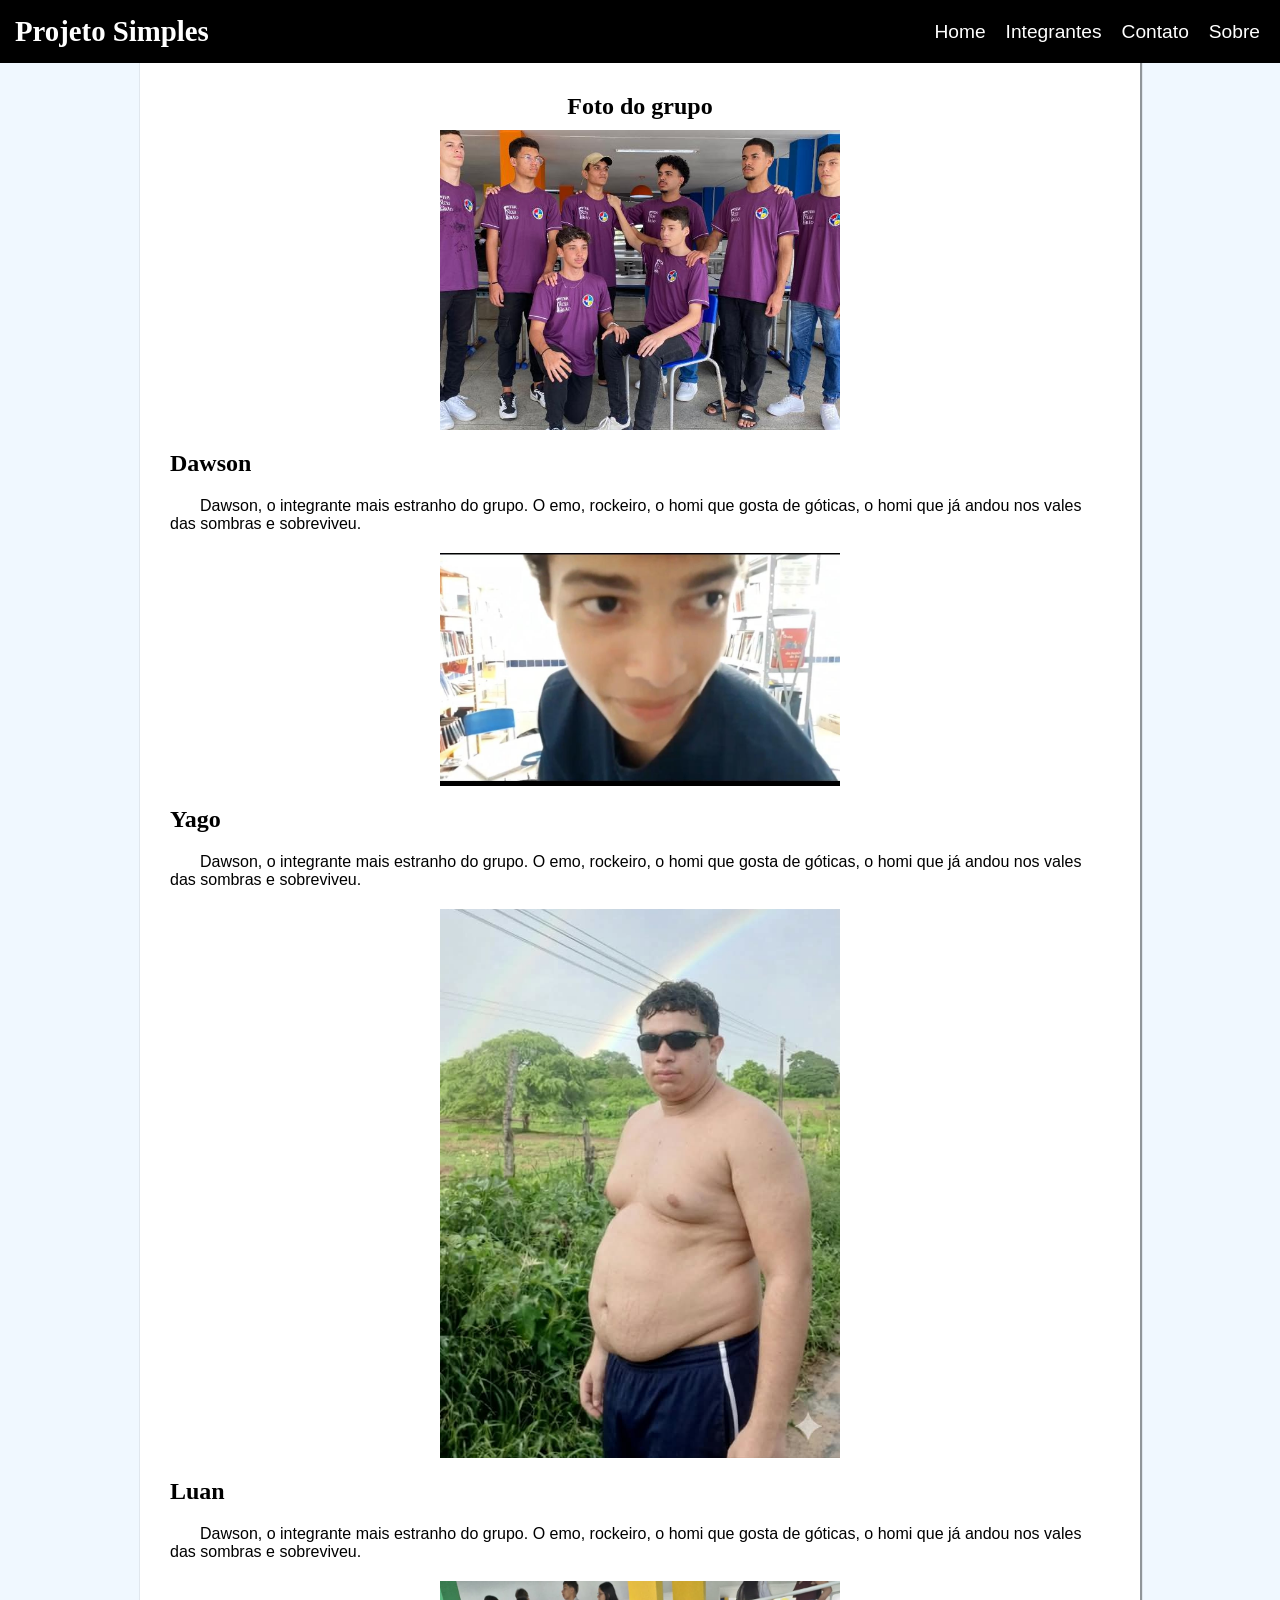
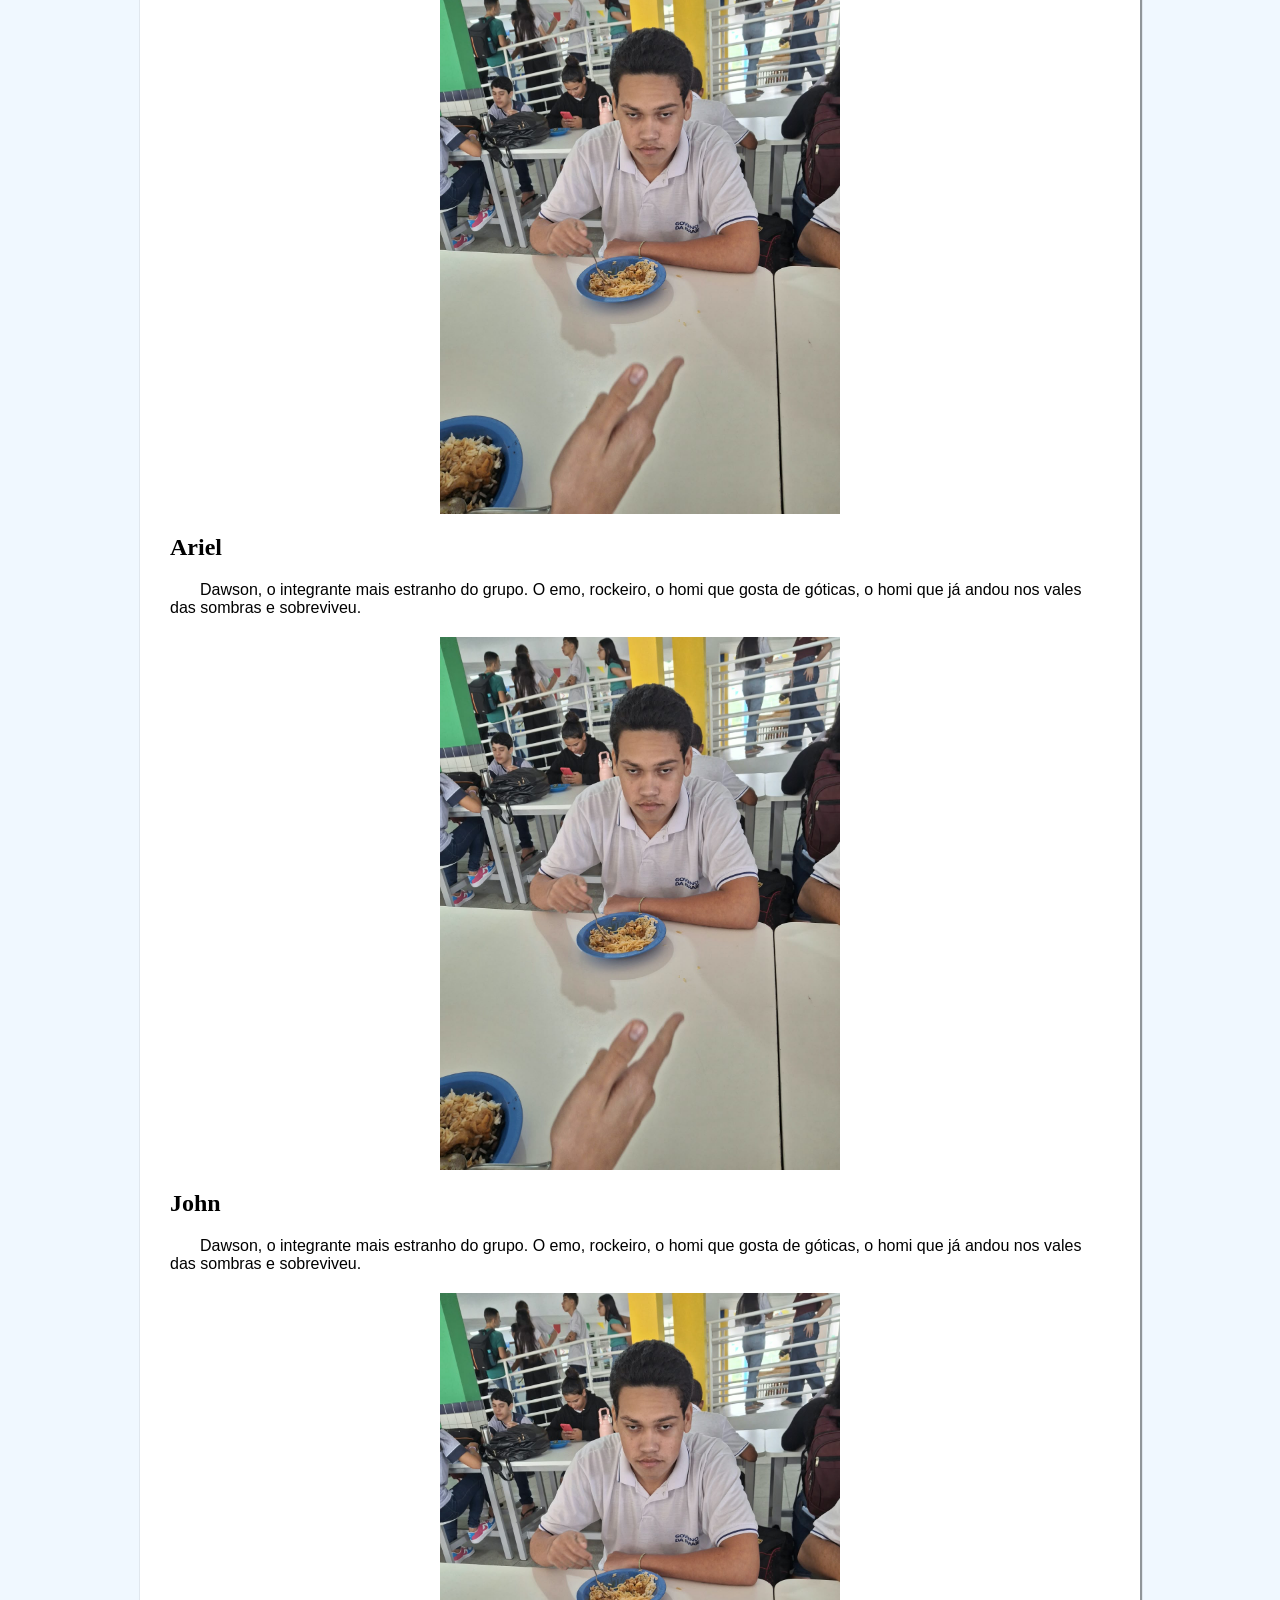
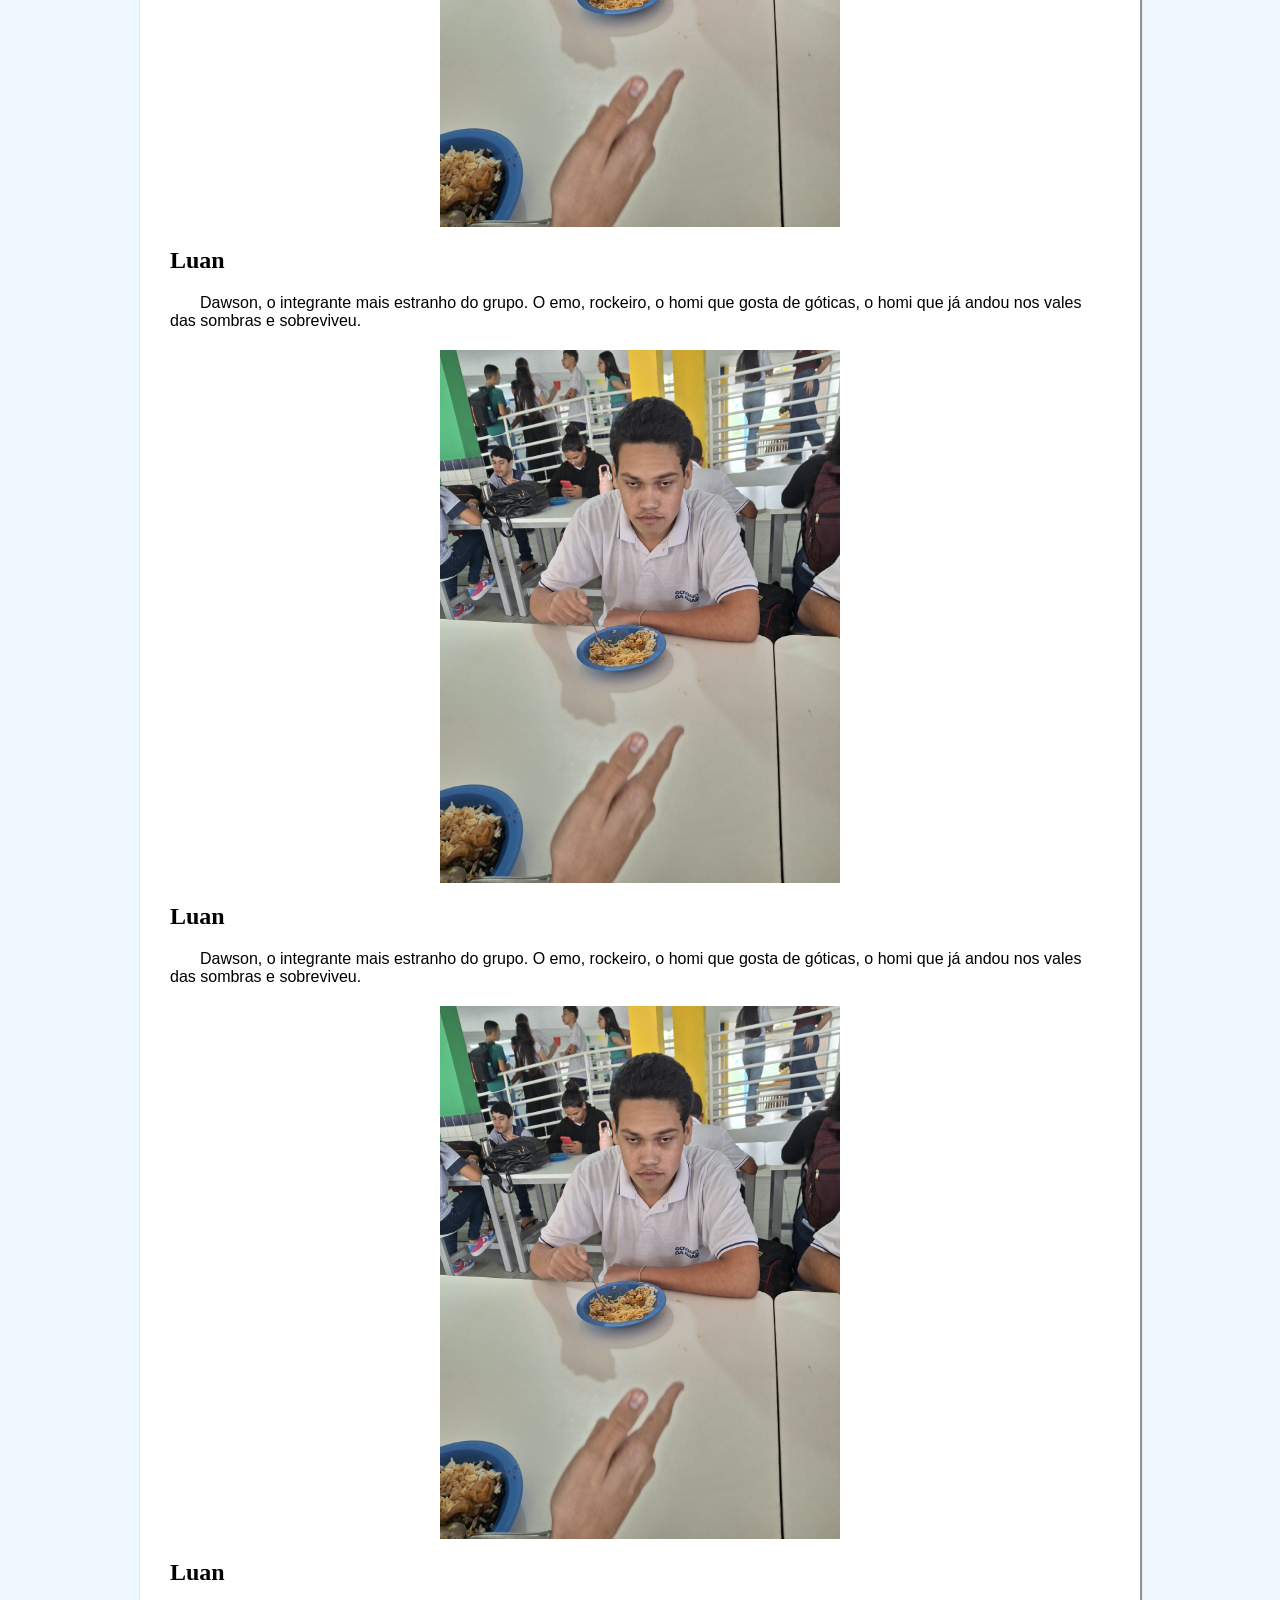
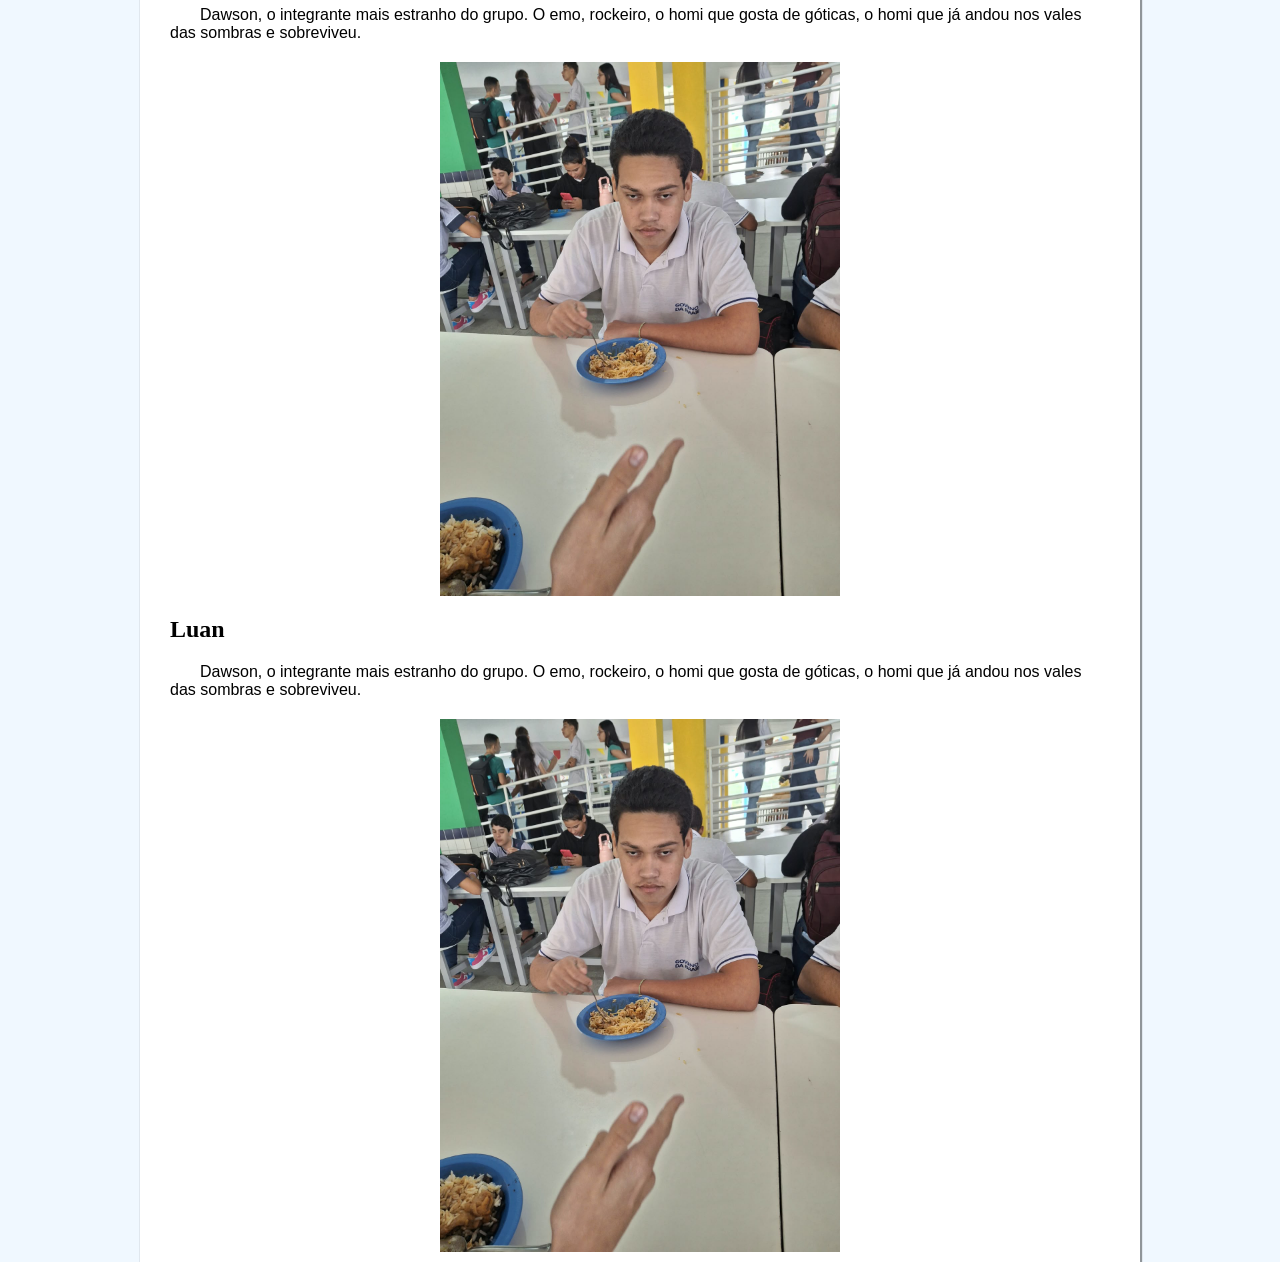
==== projeto/index.html @ ccc91146 "projeto simples para treinar" ====
<!DOCTYPE html>
<html lang="pt-br">
<head>
    <meta charset="UTF-8">
    <meta name="viewport" content="width=device-width, initial-scale=1.0">
    <title>Projeto</title>
    <link rel="stylesheet" href="style/style.css">
</head>
<body>
    <header>
        <h1>Projeto Simples</h1>

        <nav id="menu">
            <ul>
                <li><a href="#" class="link">Home</a></li>
                <li><a href="#" class="link">Integrantes</a></li>
                <li><a href="#" class="link">Contato</a></li>
                <li><a href="#" class="link">Sobre</a></li>
            </ul>
        </nav>
    </header>

    <main>
        <div class="foto">
            <h2 style="text-align: center;">Foto do grupo</h2>
            <img src="img/grupo.jpg" alt="Foto dos mlks.">
        </div>
        <div class="grupo">
            <div class="integrante">
                <h2>Dawson</h2>
                <p>Dawson, o integrante mais estranho do grupo. O emo, rockeiro, o homi que gosta de góticas, o homi que já andou nos vales das sombras e sobreviveu.</p>
            </div>
            <div class="foto-integrante">
                <img src="img/dawson.jpg" alt="">
            </div>
            <div class="integrante">
                <h2>Yago</h2>
                <p>Dawson, o integrante mais estranho do grupo. O emo, rockeiro, o homi que gosta de góticas, o homi que já andou nos vales das sombras e sobreviveu.</p>
            </div>
            <div class="foto-integrante">
                <img src="img/yago-novo.jpg" alt="">
            </div>
            <div class="integrante">
                <h2>Luan</h2>
                <p>Dawson, o integrante mais estranho do grupo. O emo, rockeiro, o homi que gosta de góticas, o homi que já andou nos vales das sombras e sobreviveu.</p>
            </div>
            <div class="foto-integrante">
                <img src="img/luan.jpg" alt="">
            </div>
            <div class="integrante">
                <h2>Ariel</h2>
                <p>Dawson, o integrante mais estranho do grupo. O emo, rockeiro, o homi que gosta de góticas, o homi que já andou nos vales das sombras e sobreviveu.</p>
            </div>
            <div class="foto-integrante">
                <img src="img/luan.jpg" alt="">
            </div>
            <div class="integrante">
                <h2>John</h2>
                <p>Dawson, o integrante mais estranho do grupo. O emo, rockeiro, o homi que gosta de góticas, o homi que já andou nos vales das sombras e sobreviveu.</p>
            </div>
            <div class="foto-integrante">
                <img src="img/luan.jpg" alt="">
            </div>
            <div class="integrante">
                <h2>Luan</h2>
                <p>Dawson, o integrante mais estranho do grupo. O emo, rockeiro, o homi que gosta de góticas, o homi que já andou nos vales das sombras e sobreviveu.</p>
            </div>
            <div class="foto-integrante">
                <img src="img/luan.jpg" alt="">
            </div>
            <div class="integrante">
                <h2>Luan</h2>
                <p>Dawson, o integrante mais estranho do grupo. O emo, rockeiro, o homi que gosta de góticas, o homi que já andou nos vales das sombras e sobreviveu.</p>
            </div>
            <div class="foto-integrante">
                <img src="img/luan.jpg" alt="">
            </div>
            <div class="integrante">
                <h2>Luan</h2>
                <p>Dawson, o integrante mais estranho do grupo. O emo, rockeiro, o homi que gosta de góticas, o homi que já andou nos vales das sombras e sobreviveu.</p>
            </div>
            <div class="foto-integrante">
                <img src="img/luan.jpg" alt="">
            </div>
            <div class="integrante">
                <h2>Luan</h2>
                <p>Dawson, o integrante mais estranho do grupo. O emo, rockeiro, o homi que gosta de góticas, o homi que já andou nos vales das sombras e sobreviveu.</p>
            </div>
            <div class="foto-integrante">
                <img src="img/luan.jpg" alt="">
            </div>
        </div>
    </main>

    <footer>

    </footer>
</body>
</html>
---- projeto/style/style.css ----
@charset "UTF-8";

* {
    padding: 0;
    margin: 0;
    box-sizing: border-box;
    font-family: Verdana, Geneva, Tahoma, sans-serif;
}

header {
    display: flex;
    background-color: black;
    justify-content: space-between;
    align-items: center;
    padding: 15px;
}

header h1 {
    color: white;
    font-family: 'Times New Roman', Times, serif;
    font-size: 1.8em;
}

#menu ul {
    display: flex;
    gap: 10px;
    list-style-type: none;
}

#menu a {
    color: white;
    padding: 5px;
    font-size: 1.2em;
    text-decoration: none;
    transition: background-color 0.5s, color 0.5s;
}

#menu a:hover {
    background-color: white;
    color: black;
    border-radius: 8px;
}

body {
    background-color: aliceblue;
}

main {
    max-width: 1000px;
    padding: 10px;
    background-color: white;
    margin: auto;
    box-shadow: 1px 1px 1px 1px rgba(0, 0, 0, 0.400);
}

main h2 {
    font-family: 'Times New Roman', Times, serif;
    margin: 20px;
}

main p {
    text-indent: 30px;
    margin: 20px;
}

main h2 {
    margin-bottom: 10px;
}

.foto > img {
    width: 400px;
    aspect-ratio: 16/12;
    object-fit: cover;
    display: block;
    margin: auto;
}

.foto-integrante {
    width: 400px;
    margin: auto;
}

.foto-integrante > img {
    display: block;
    margin: auto;
    width: 100%;
    object-fit: cover;
}
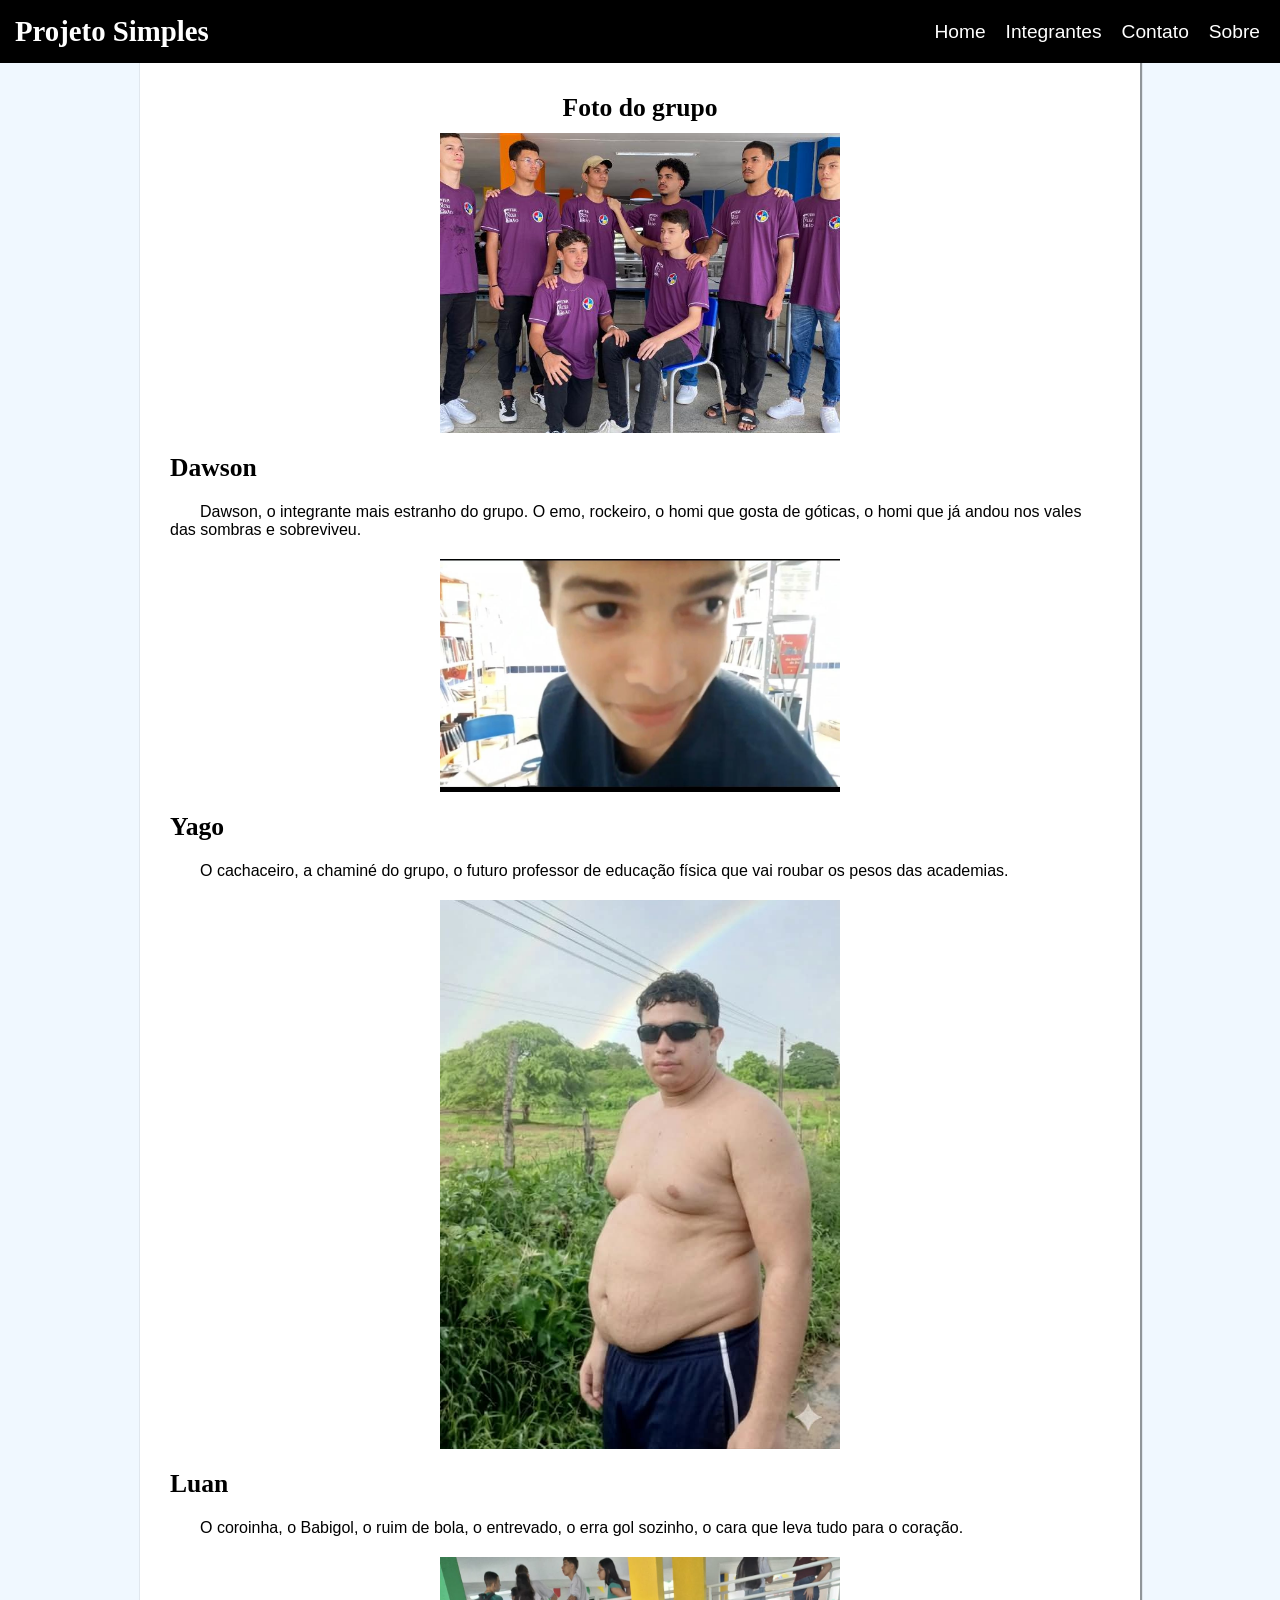
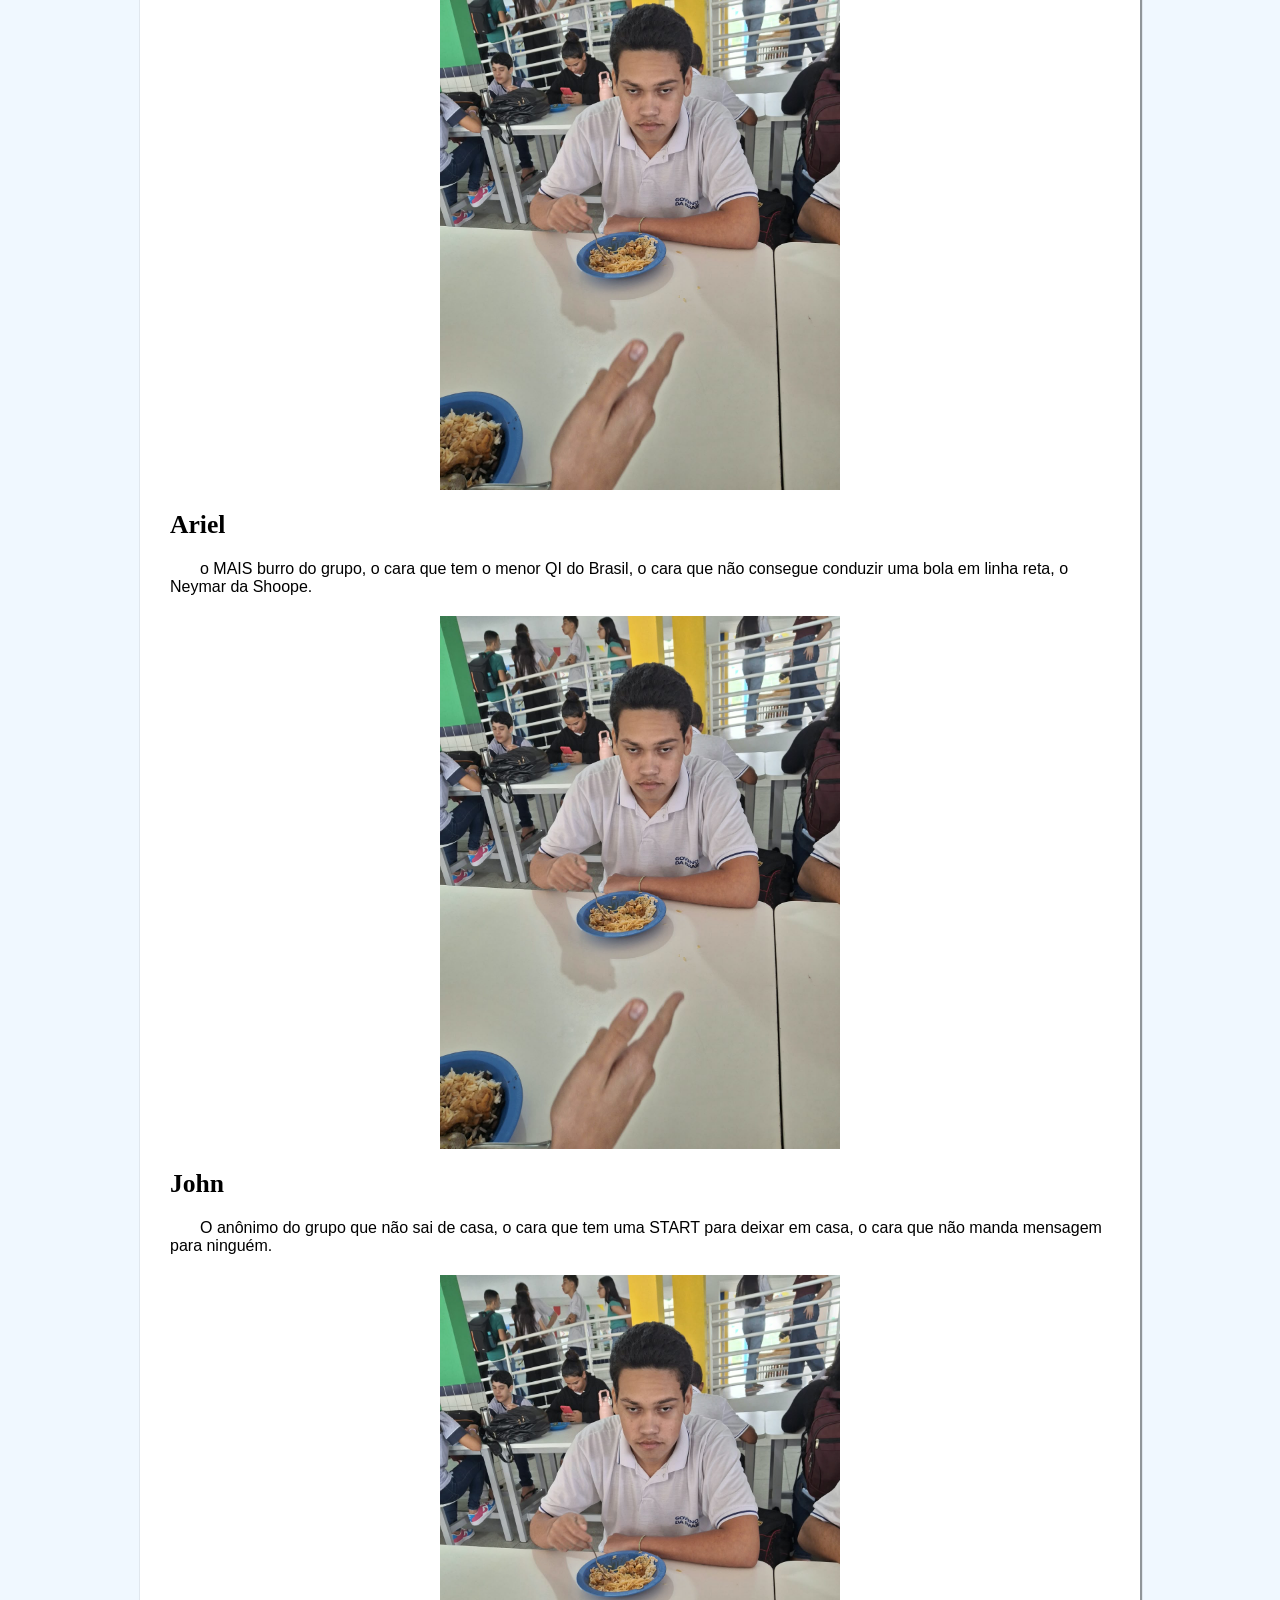
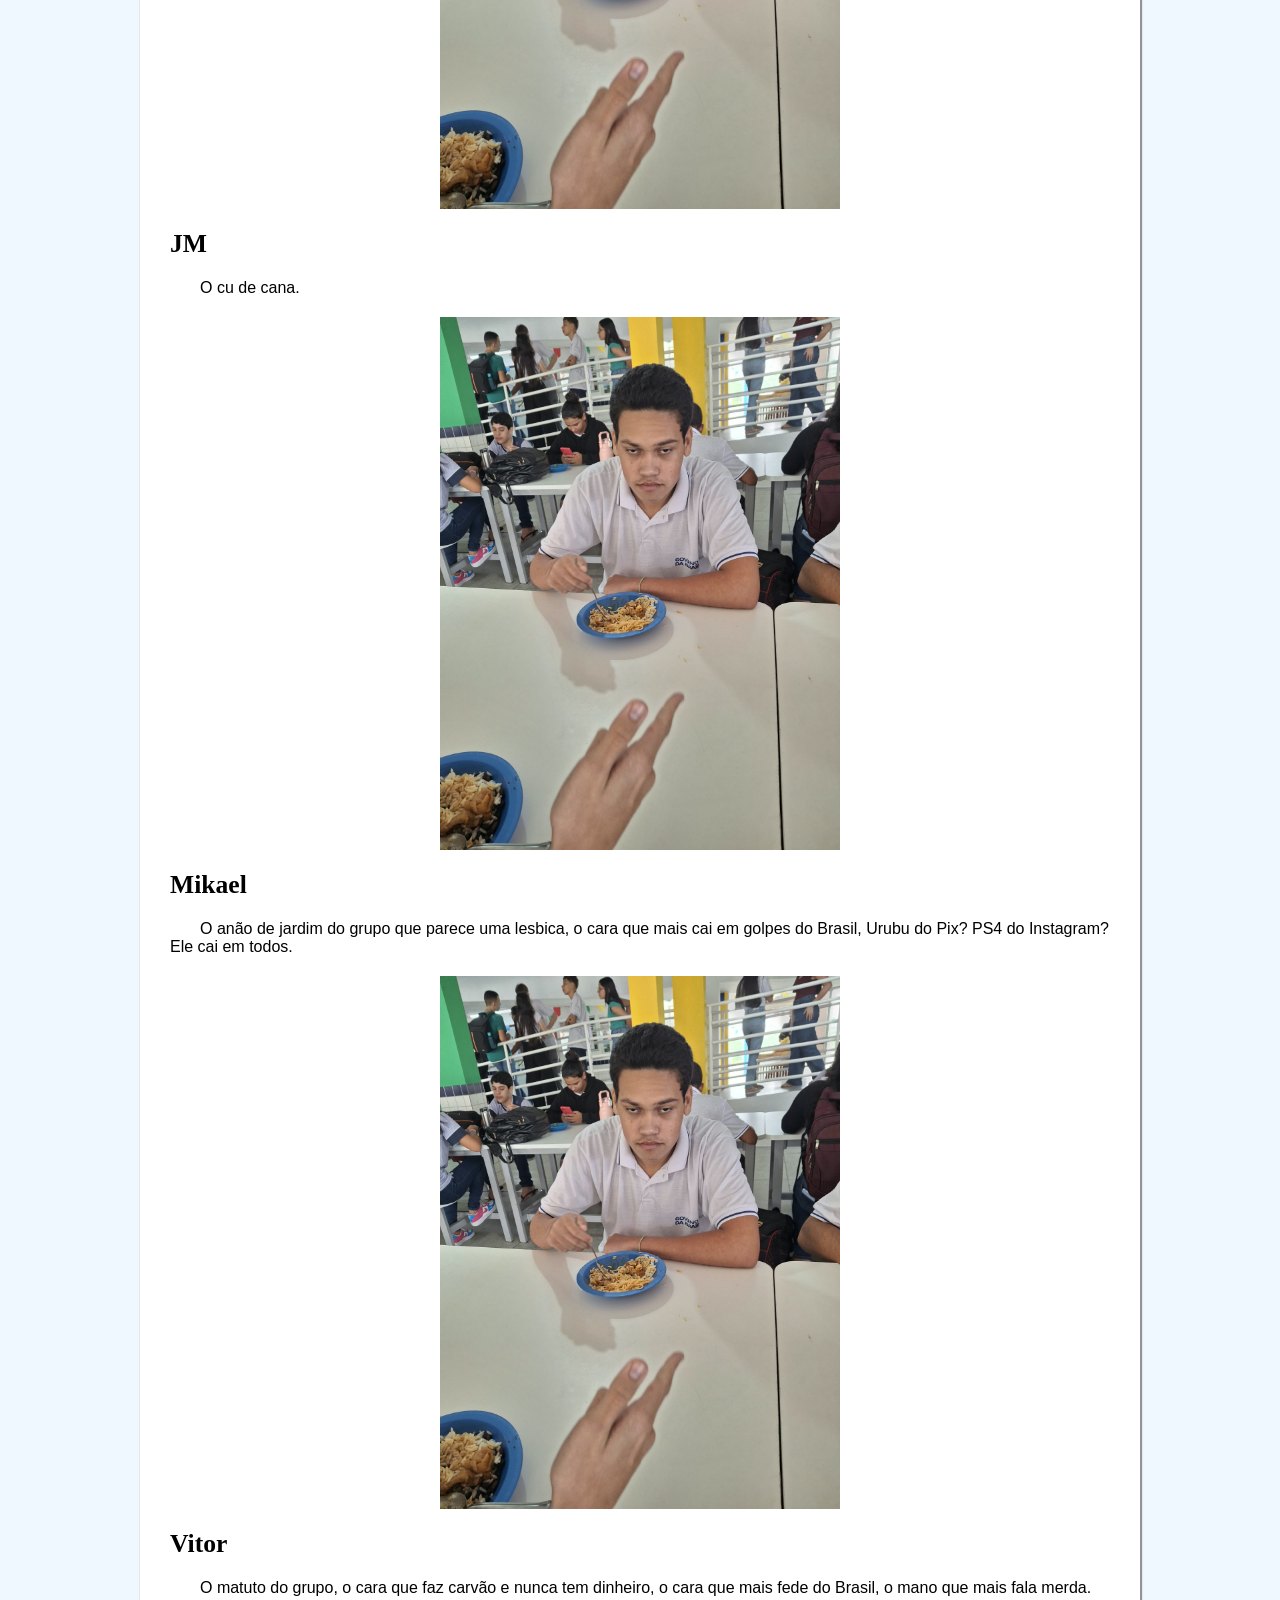
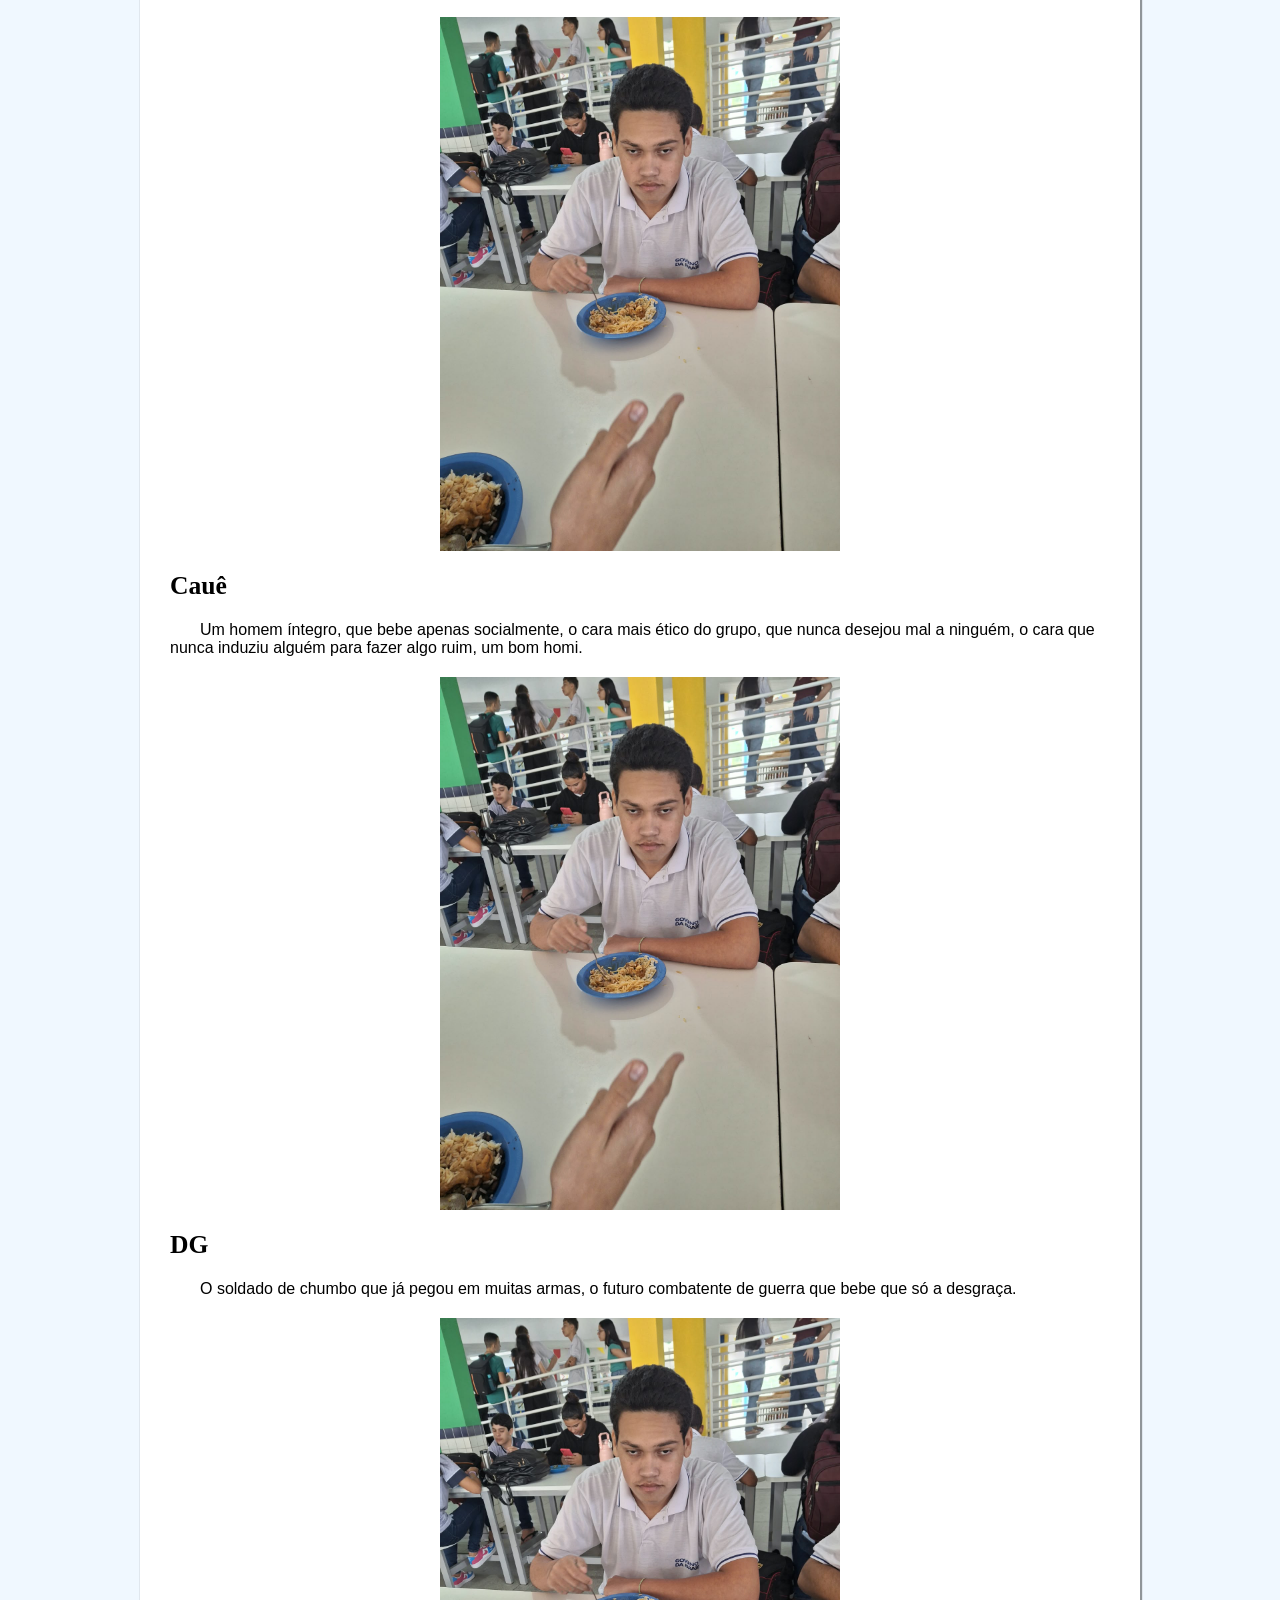
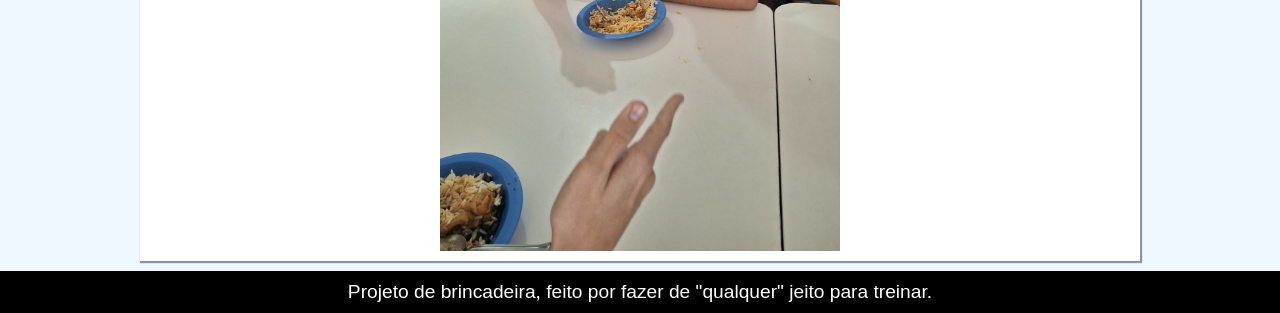
==== commit 80191760: "mundanças no conteudo" ====
--- a/projeto/index.html
+++ b/projeto/index.html
@@ -12,8 +12,8 @@
 
         <nav id="menu">
             <ul>
-                <li><a href="#" class="link">Home</a></li>
-                <li><a href="#" class="link">Integrantes</a></li>
+                <li><a href="index.html" class="link">Home</a></li>
+                <li><a href="#integrantes" class="link">Integrantes</a></li>
                 <li><a href="#" class="link">Contato</a></li>
                 <li><a href="#" class="link">Sobre</a></li>
             </ul>
@@ -27,7 +27,7 @@
         </div>
         <div class="grupo">
             <div class="integrante">
-                <h2>Dawson</h2>
+                <h2 id="integrantes">Dawson</h2>
                 <p>Dawson, o integrante mais estranho do grupo. O emo, rockeiro, o homi que gosta de góticas, o homi que já andou nos vales das sombras e sobreviveu.</p>
             </div>
             <div class="foto-integrante">
@@ -35,56 +35,63 @@
             </div>
             <div class="integrante">
                 <h2>Yago</h2>
-                <p>Dawson, o integrante mais estranho do grupo. O emo, rockeiro, o homi que gosta de góticas, o homi que já andou nos vales das sombras e sobreviveu.</p>
+                <p>O cachaceiro, a chaminé do grupo, o futuro professor de educação física que vai roubar os pesos das academias.</p>
             </div>
             <div class="foto-integrante">
                 <img src="img/yago-novo.jpg" alt="">
             </div>
             <div class="integrante">
                 <h2>Luan</h2>
-                <p>Dawson, o integrante mais estranho do grupo. O emo, rockeiro, o homi que gosta de góticas, o homi que já andou nos vales das sombras e sobreviveu.</p>
+                <p>O coroinha, o Babigol, o ruim de bola, o entrevado, o erra gol sozinho, o cara que leva tudo para o coração.</p>
             </div>
             <div class="foto-integrante">
                 <img src="img/luan.jpg" alt="">
             </div>
             <div class="integrante">
                 <h2>Ariel</h2>
-                <p>Dawson, o integrante mais estranho do grupo. O emo, rockeiro, o homi que gosta de góticas, o homi que já andou nos vales das sombras e sobreviveu.</p>
+                <p>o MAIS burro do grupo, o cara que tem o menor QI do Brasil, o cara que não consegue conduzir uma bola em linha reta, o Neymar da Shoope.</p>
             </div>
             <div class="foto-integrante">
                 <img src="img/luan.jpg" alt="">
             </div>
             <div class="integrante">
                 <h2>John</h2>
-                <p>Dawson, o integrante mais estranho do grupo. O emo, rockeiro, o homi que gosta de góticas, o homi que já andou nos vales das sombras e sobreviveu.</p>
+                <p>O anônimo do grupo que não sai de casa, o cara que tem uma START para deixar em casa, o cara que não manda mensagem para ninguém.</p>
             </div>
             <div class="foto-integrante">
                 <img src="img/luan.jpg" alt="">
             </div>
             <div class="integrante">
-                <h2>Luan</h2>
-                <p>Dawson, o integrante mais estranho do grupo. O emo, rockeiro, o homi que gosta de góticas, o homi que já andou nos vales das sombras e sobreviveu.</p>
+                <h2>JM</h2>
+                <p>O cu de cana.</p>
             </div>
             <div class="foto-integrante">
                 <img src="img/luan.jpg" alt="">
             </div>
             <div class="integrante">
-                <h2>Luan</h2>
-                <p>Dawson, o integrante mais estranho do grupo. O emo, rockeiro, o homi que gosta de góticas, o homi que já andou nos vales das sombras e sobreviveu.</p>
+                <h2>Mikael</h2>
+                <p>O anão de jardim do grupo que parece uma lesbica, o cara que mais cai em golpes do Brasil, Urubu do Pix? PS4 do Instagram? Ele cai em todos.</p>
             </div>
             <div class="foto-integrante">
                 <img src="img/luan.jpg" alt="">
             </div>
             <div class="integrante">
-                <h2>Luan</h2>
-                <p>Dawson, o integrante mais estranho do grupo. O emo, rockeiro, o homi que gosta de góticas, o homi que já andou nos vales das sombras e sobreviveu.</p>
+                <h2>Vitor</h2>
+                <p>O matuto do grupo, o cara que faz carvão e nunca tem dinheiro, o cara que mais fede do Brasil, o mano que mais fala merda.</p>
             </div>
             <div class="foto-integrante">
                 <img src="img/luan.jpg" alt="">
             </div>
             <div class="integrante">
-                <h2>Luan</h2>
-                <p>Dawson, o integrante mais estranho do grupo. O emo, rockeiro, o homi que gosta de góticas, o homi que já andou nos vales das sombras e sobreviveu.</p>
+                <h2>Cauê</h2>
+                <p>Um homem íntegro, que bebe apenas socialmente, o cara mais ético do grupo, que nunca desejou mal a ninguém, o cara que nunca induziu alguém para fazer algo ruim, um bom homi.</p>
+            </div>
+            <div class="foto-integrante">
+                <img src="img/luan.jpg" alt="">
+            </div>
+            <div class="integrante">
+                <h2>DG</h2>
+                <p>O soldado de chumbo que já pegou em muitas armas, o futuro combatente de guerra que bebe que só a desgraça.</p>
             </div>
             <div class="foto-integrante">
                 <img src="img/luan.jpg" alt="">
@@ -93,7 +100,7 @@
     </main>
 
     <footer>
-
+        <p>Projeto de brincadeira, feito por fazer de "qualquer" jeito para treinar.</p>
     </footer>
 </body>
 </html>
--- a/projeto/style/style.css
+++ b/projeto/style/style.css
@@ -9,10 +9,14 @@
 
 header {
     display: flex;
+    position: sticky;
+    top: 0;
+    z-index: 1;
     background-color: black;
     justify-content: space-between;
     align-items: center;
     padding: 15px;
+
 }
 
 header h1 {
@@ -56,6 +60,7 @@
 main h2 {
     font-family: 'Times New Roman', Times, serif;
     margin: 20px;
+    font-size: 1.6em;
 }
 
 main p {
@@ -85,4 +90,13 @@
     margin: auto;
     width: 100%;
     object-fit: cover;
+}
+
+footer {
+    background-color: black;
+    color: white;
+    text-align: center;
+    padding: 10px;
+    margin-top: 10px;
+    font-size: 1.2em;
 }
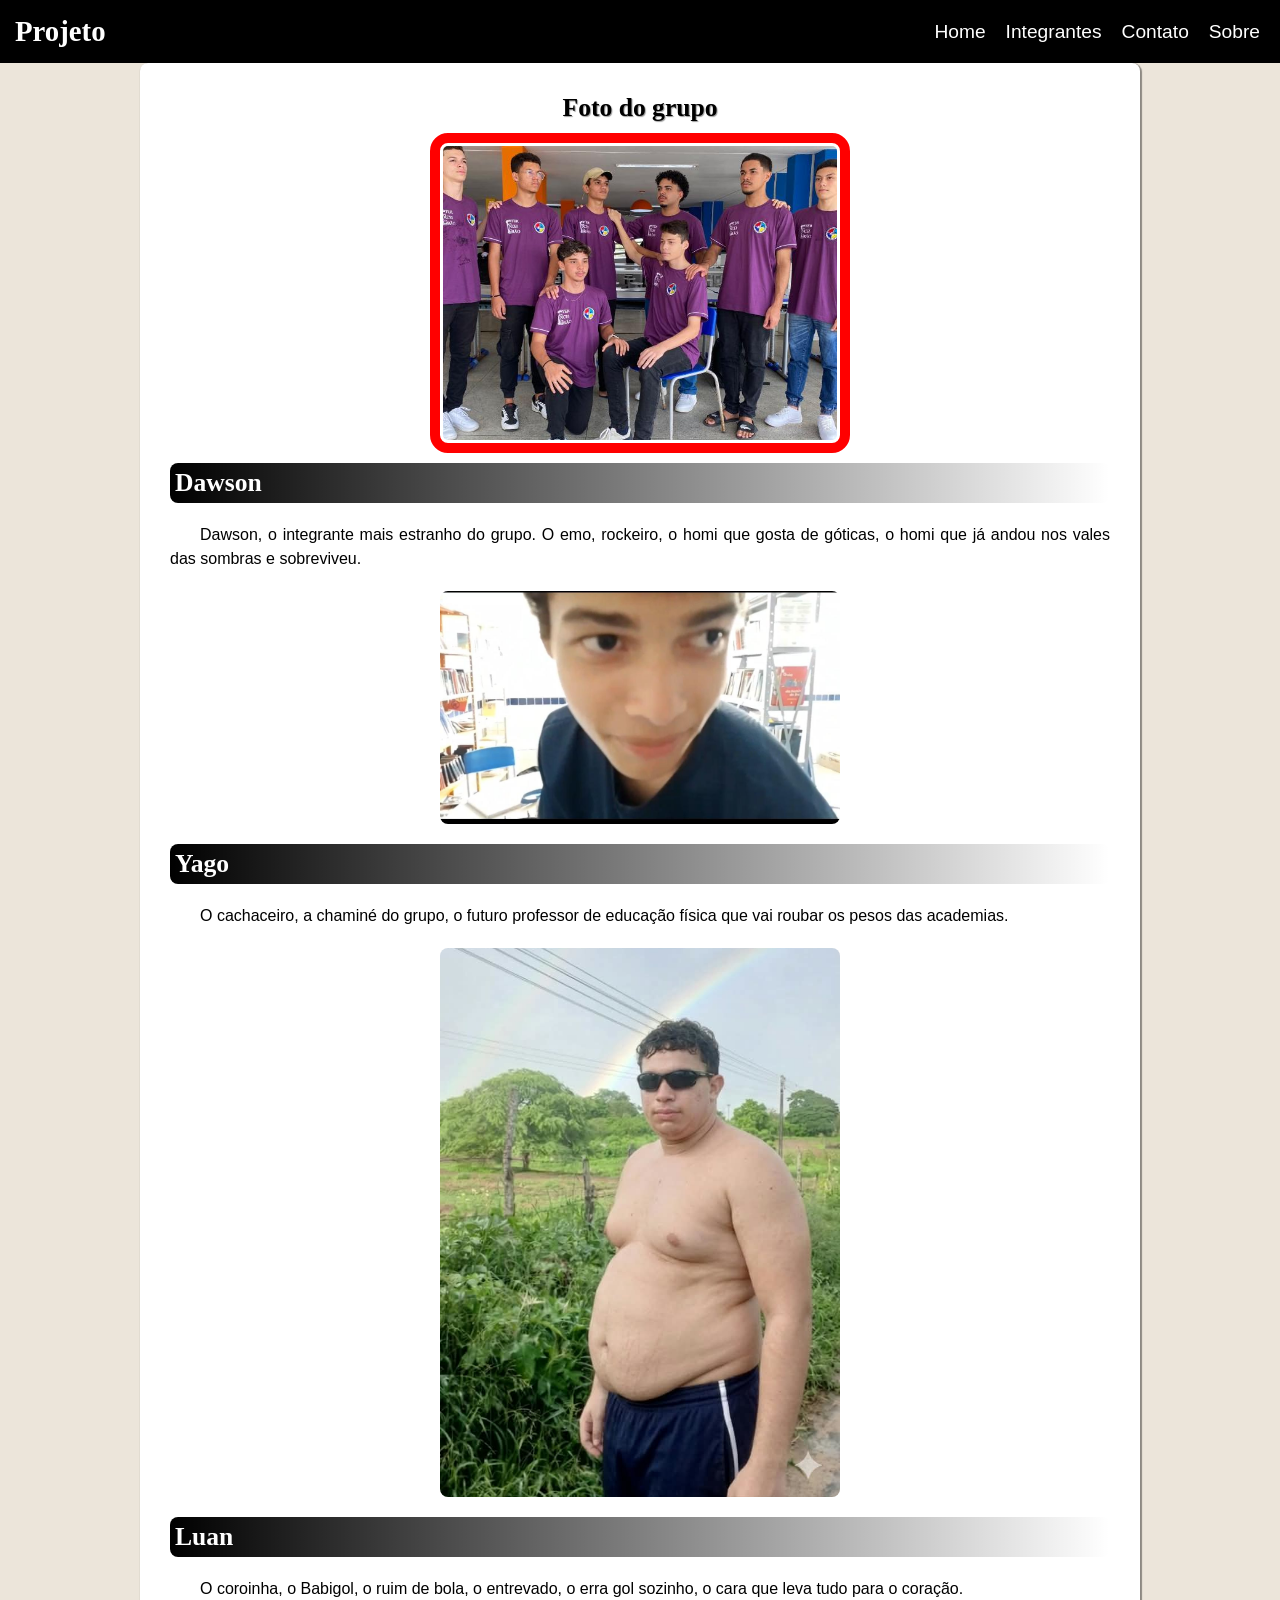
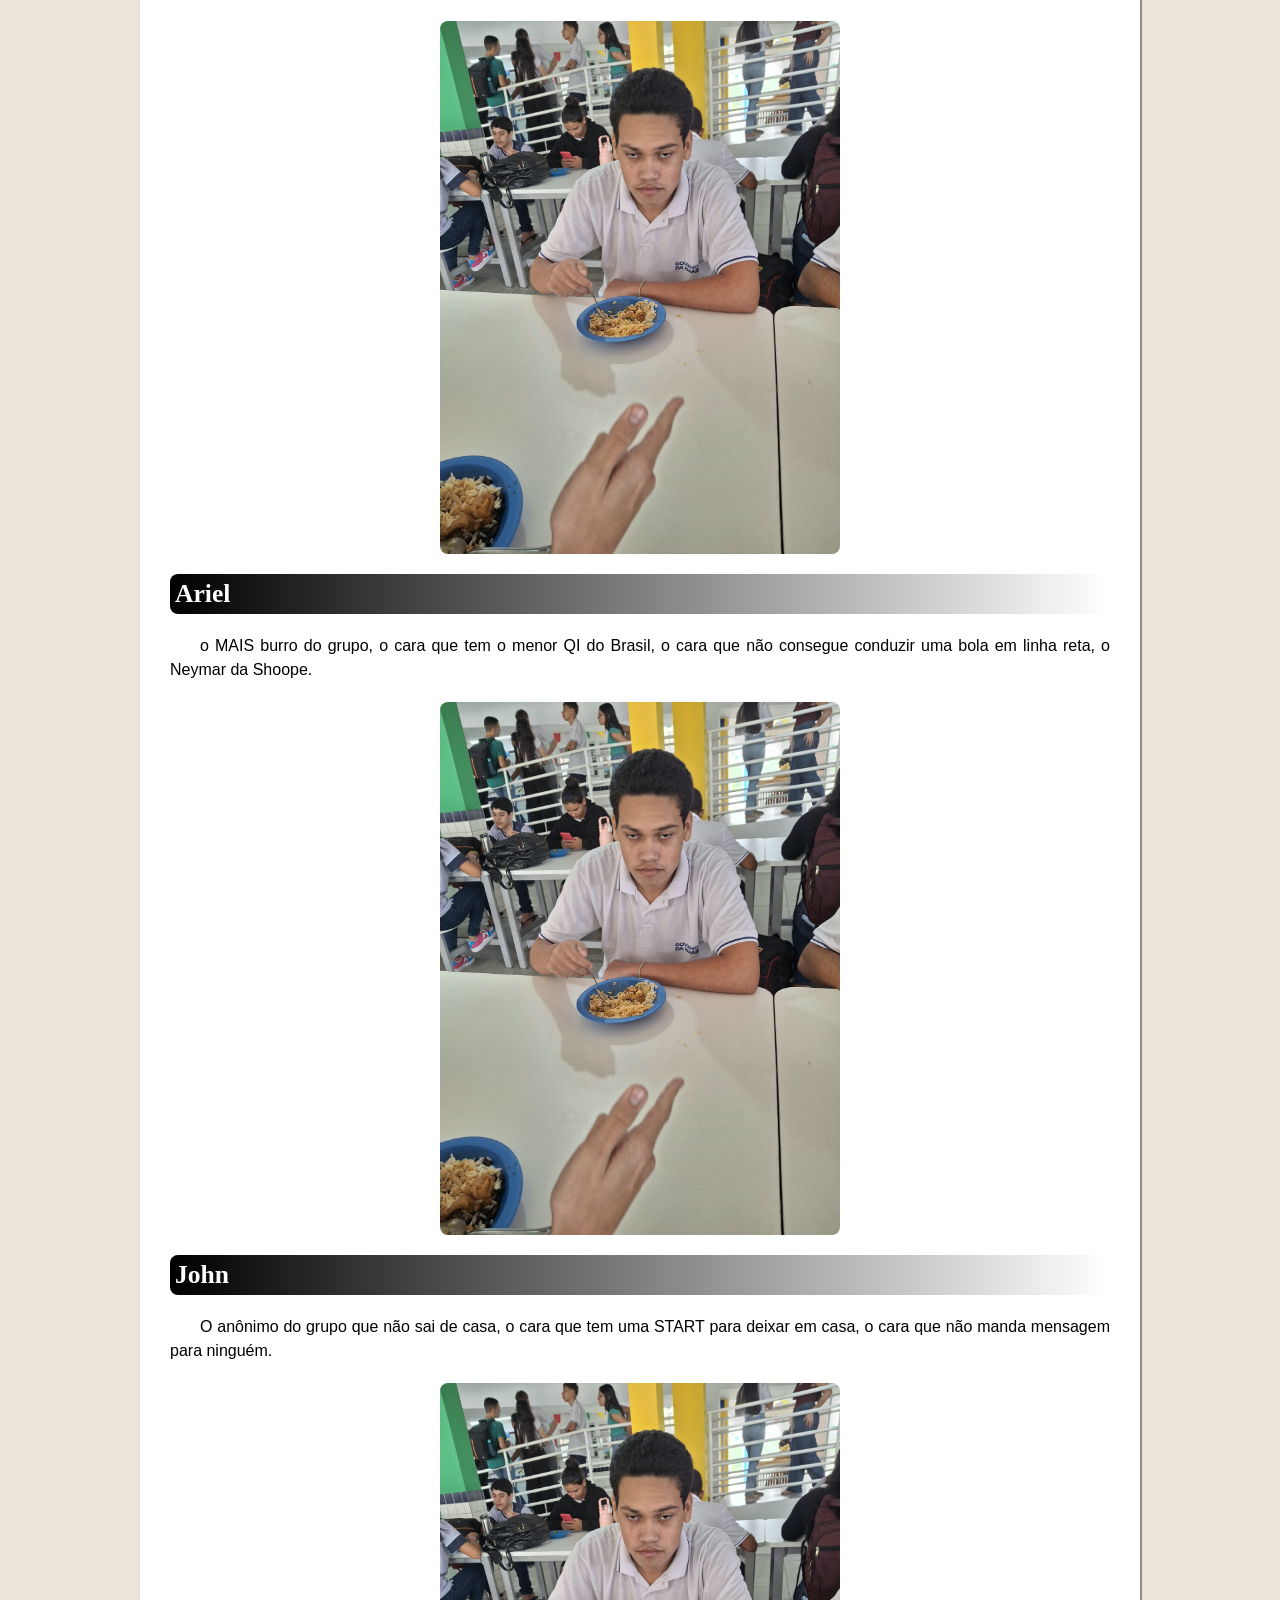
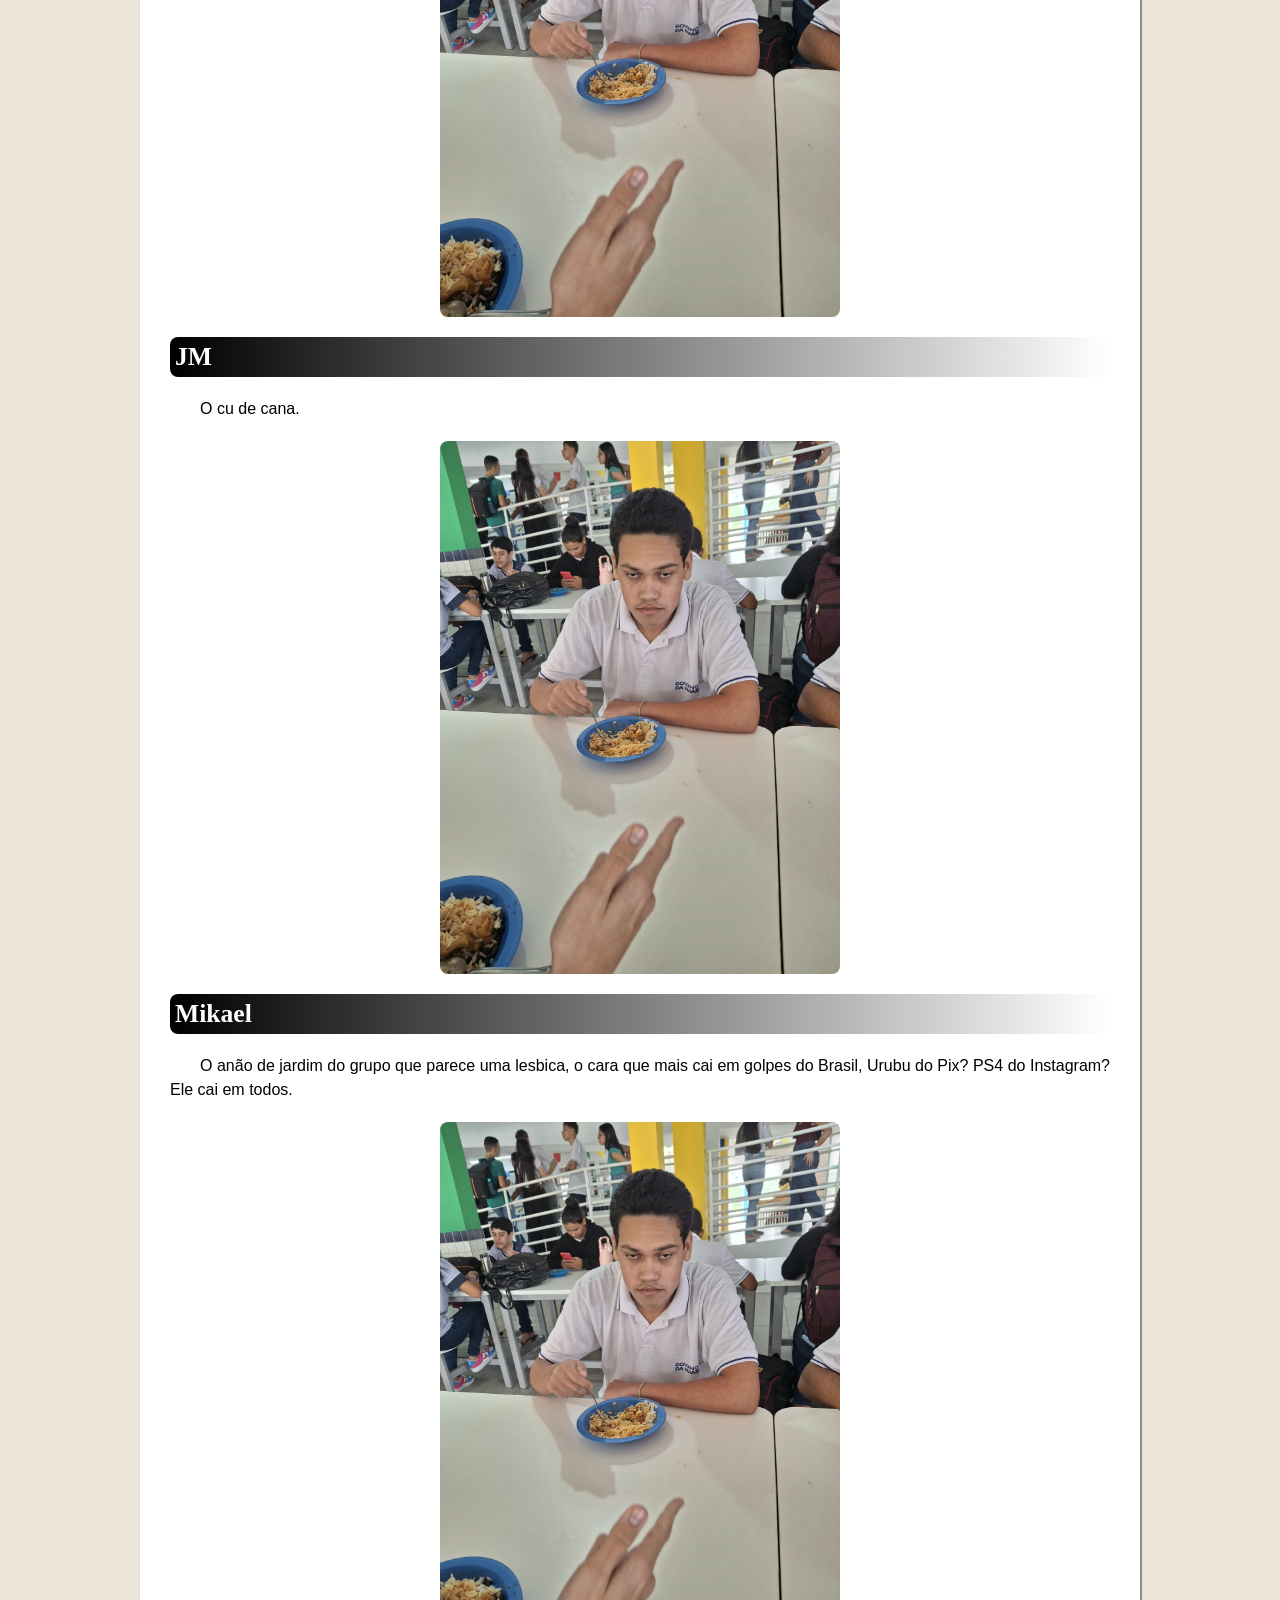
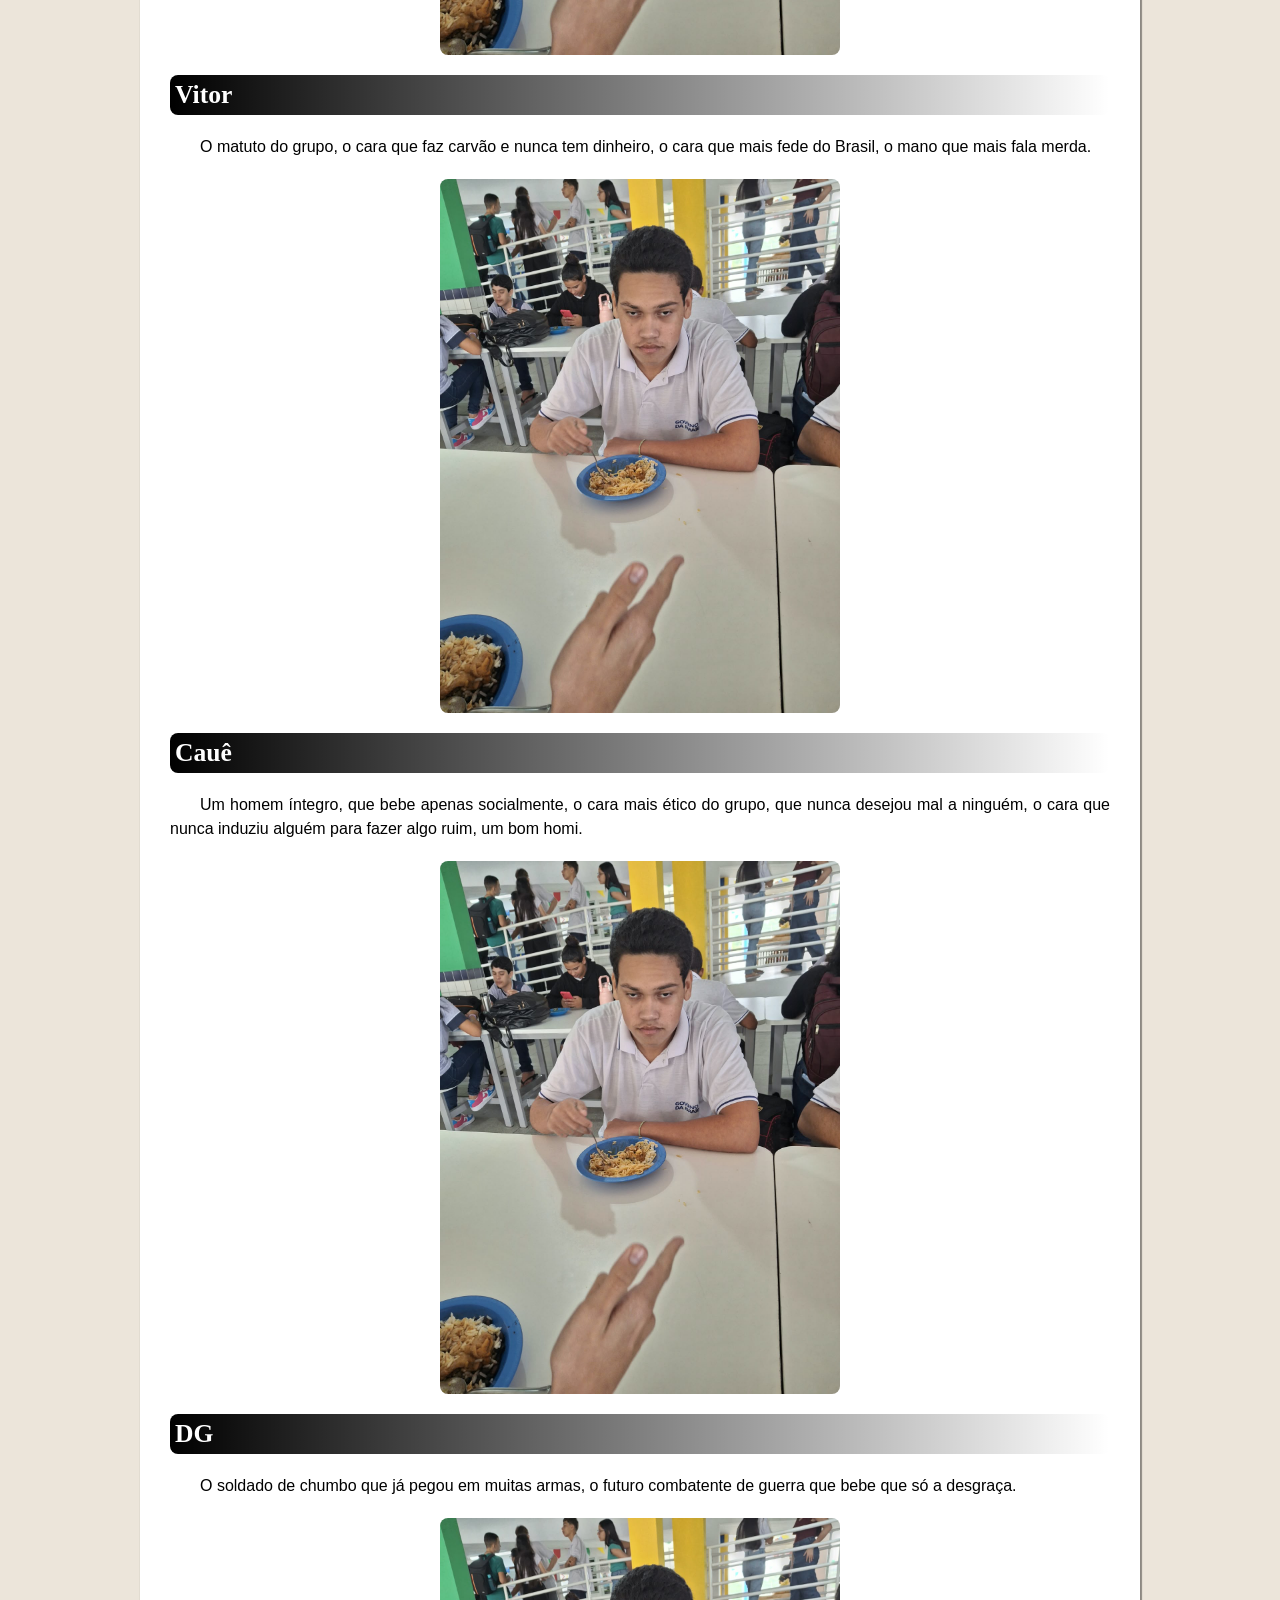
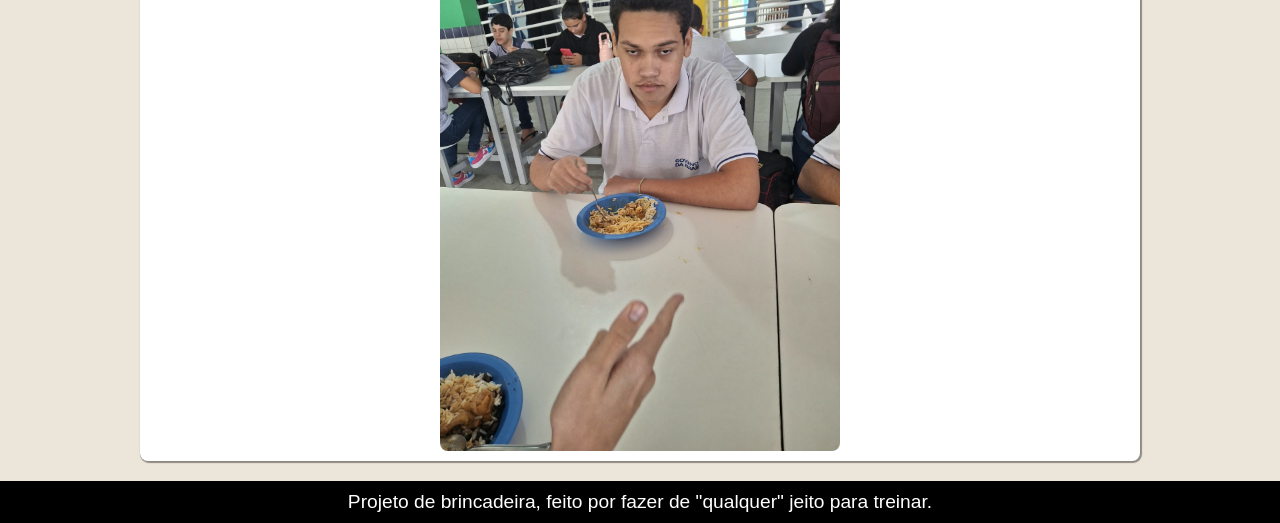
==== commit 8a930046: "mudanças em alguns projetos" ====
--- a/projeto/index.html
+++ b/projeto/index.html
@@ -8,7 +8,7 @@
 </head>
 <body>
     <header>
-        <h1>Projeto Simples</h1>
+        <h1>Projeto</h1>
 
         <nav id="menu">
             <ul>
@@ -22,7 +22,7 @@
 
     <main>
         <div class="foto">
-            <h2 style="text-align: center;">Foto do grupo</h2>
+            <h2 class="grupo-text">Foto do grupo</h2>
             <img src="img/grupo.jpg" alt="Foto dos mlks.">
         </div>
         <div class="grupo">
--- a/projeto/style/style.css
+++ b/projeto/style/style.css
@@ -9,14 +9,14 @@
 
 header {
     display: flex;
+    flex-flow: row wrap;
+    justify-content: space-between;
+    align-items: center;
+    background-color: black;
+    padding: 15px;
     position: sticky;
     top: 0;
     z-index: 1;
-    background-color: black;
-    justify-content: space-between;
-    align-items: center;
-    padding: 15px;
-
 }
 
 header h1 {
@@ -37,6 +37,7 @@
     font-size: 1.2em;
     text-decoration: none;
     transition: background-color 0.5s, color 0.5s;
+    border-radius: 8px;
 }
 
 #menu a:hover {
@@ -46,15 +47,21 @@
 }
 
 body {
-    background-color: aliceblue;
+    background-color: rgb(236, 229, 218);
 }
 
 main {
     max-width: 1000px;
     padding: 10px;
+    margin: auto;
     background-color: white;
-    margin: auto;
     box-shadow: 1px 1px 1px 1px rgba(0, 0, 0, 0.400);
+    border-radius: 8px;
+}
+
+.grupo-text {
+    text-align: center;
+    text-shadow: 1px 1px 1px rgba(0, 0, 0, 0.400);
 }
 
 main h2 {
@@ -63,13 +70,19 @@
     font-size: 1.6em;
 }
 
-main p {
+.grupo p {
     text-indent: 30px;
+    text-align: justify;
+    line-height: 1.5em;
     margin: 20px;
 }
 
-main h2 {
+.grupo h2 {
+    padding: 5px;
+    color: white;
     margin-bottom: 10px;
+    background-image: linear-gradient(to right, black, transparent);
+    border-radius: 8px;
 }
 
 .foto > img {
@@ -78,6 +91,9 @@
     object-fit: cover;
     display: block;
     margin: auto;
+    border-radius: 8px;
+    border: 3px solid white;
+    outline: 10px solid red;
 }
 
 .foto-integrante {
@@ -90,6 +106,7 @@
     margin: auto;
     width: 100%;
     object-fit: cover;
+    border-radius: 8px;
 }
 
 footer {
@@ -97,6 +114,6 @@
     color: white;
     text-align: center;
     padding: 10px;
-    margin-top: 10px;
+    margin-top: 20px;
     font-size: 1.2em;
 }
